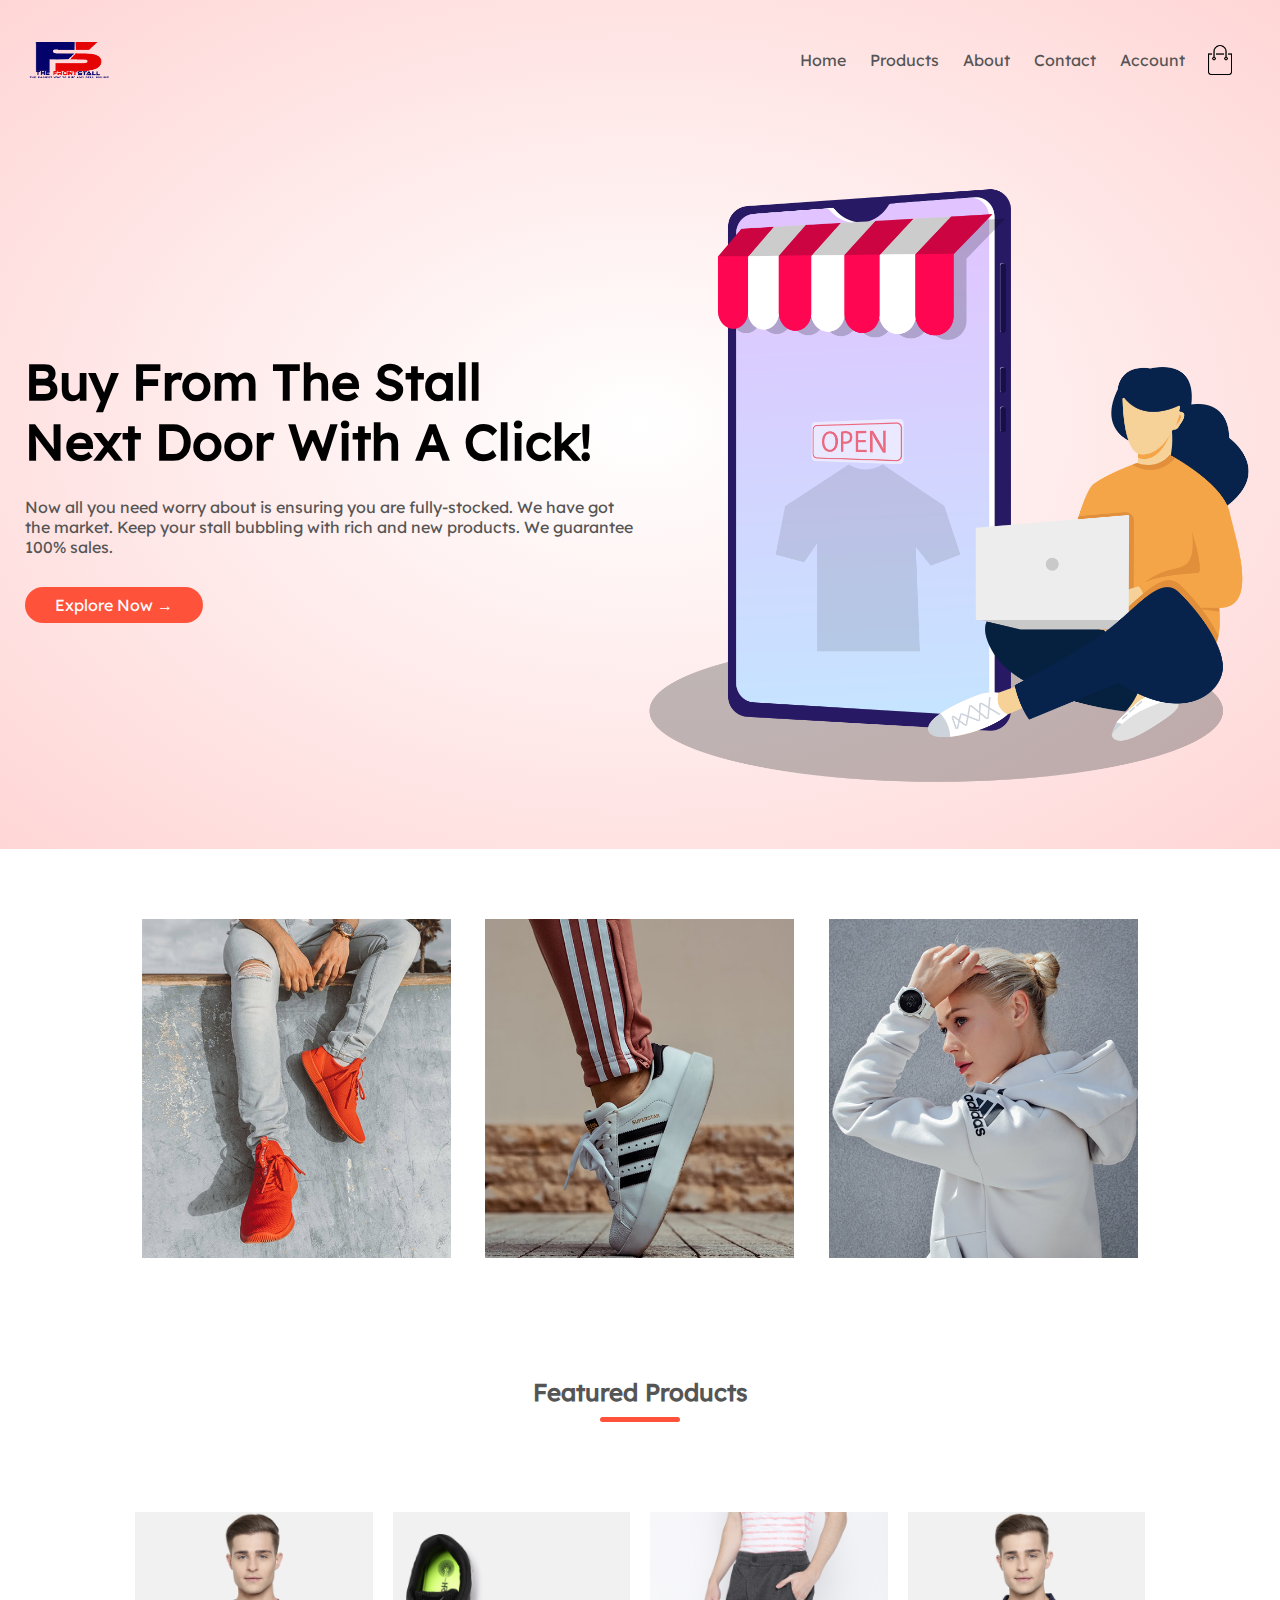
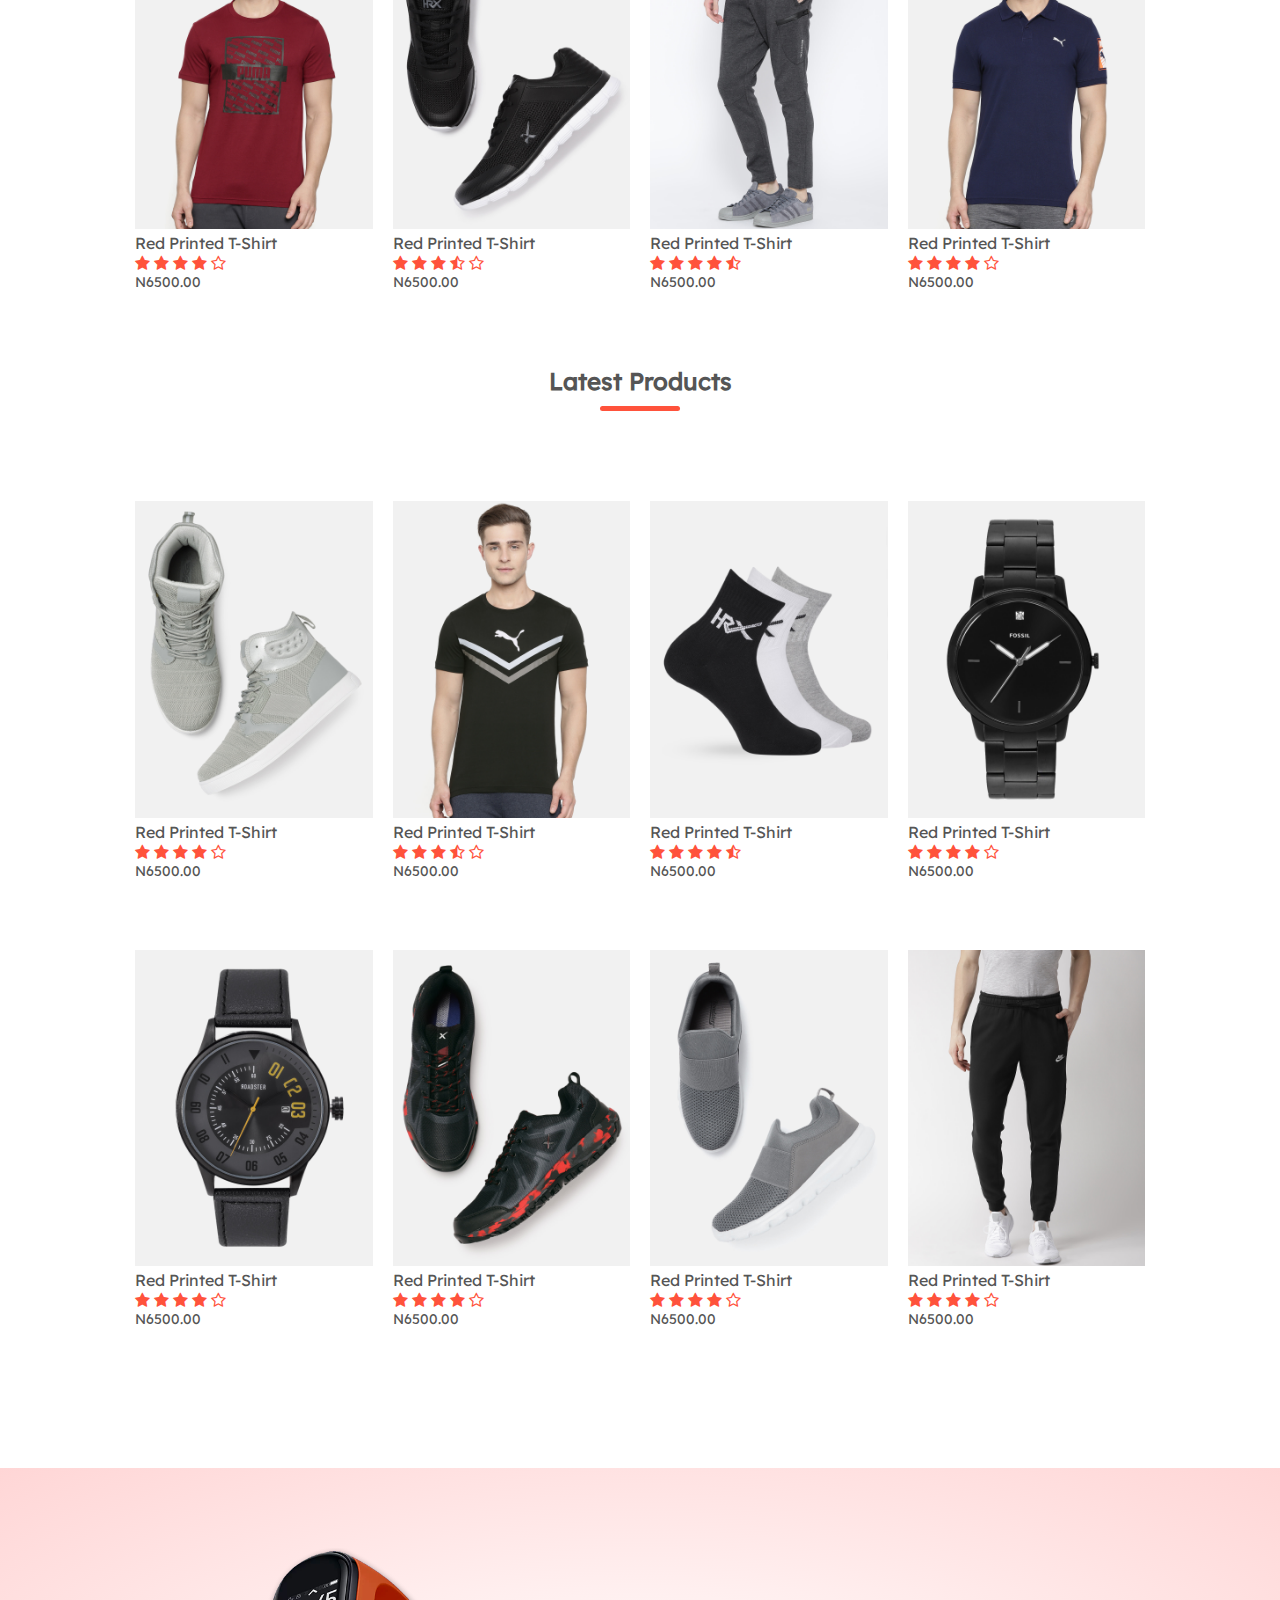
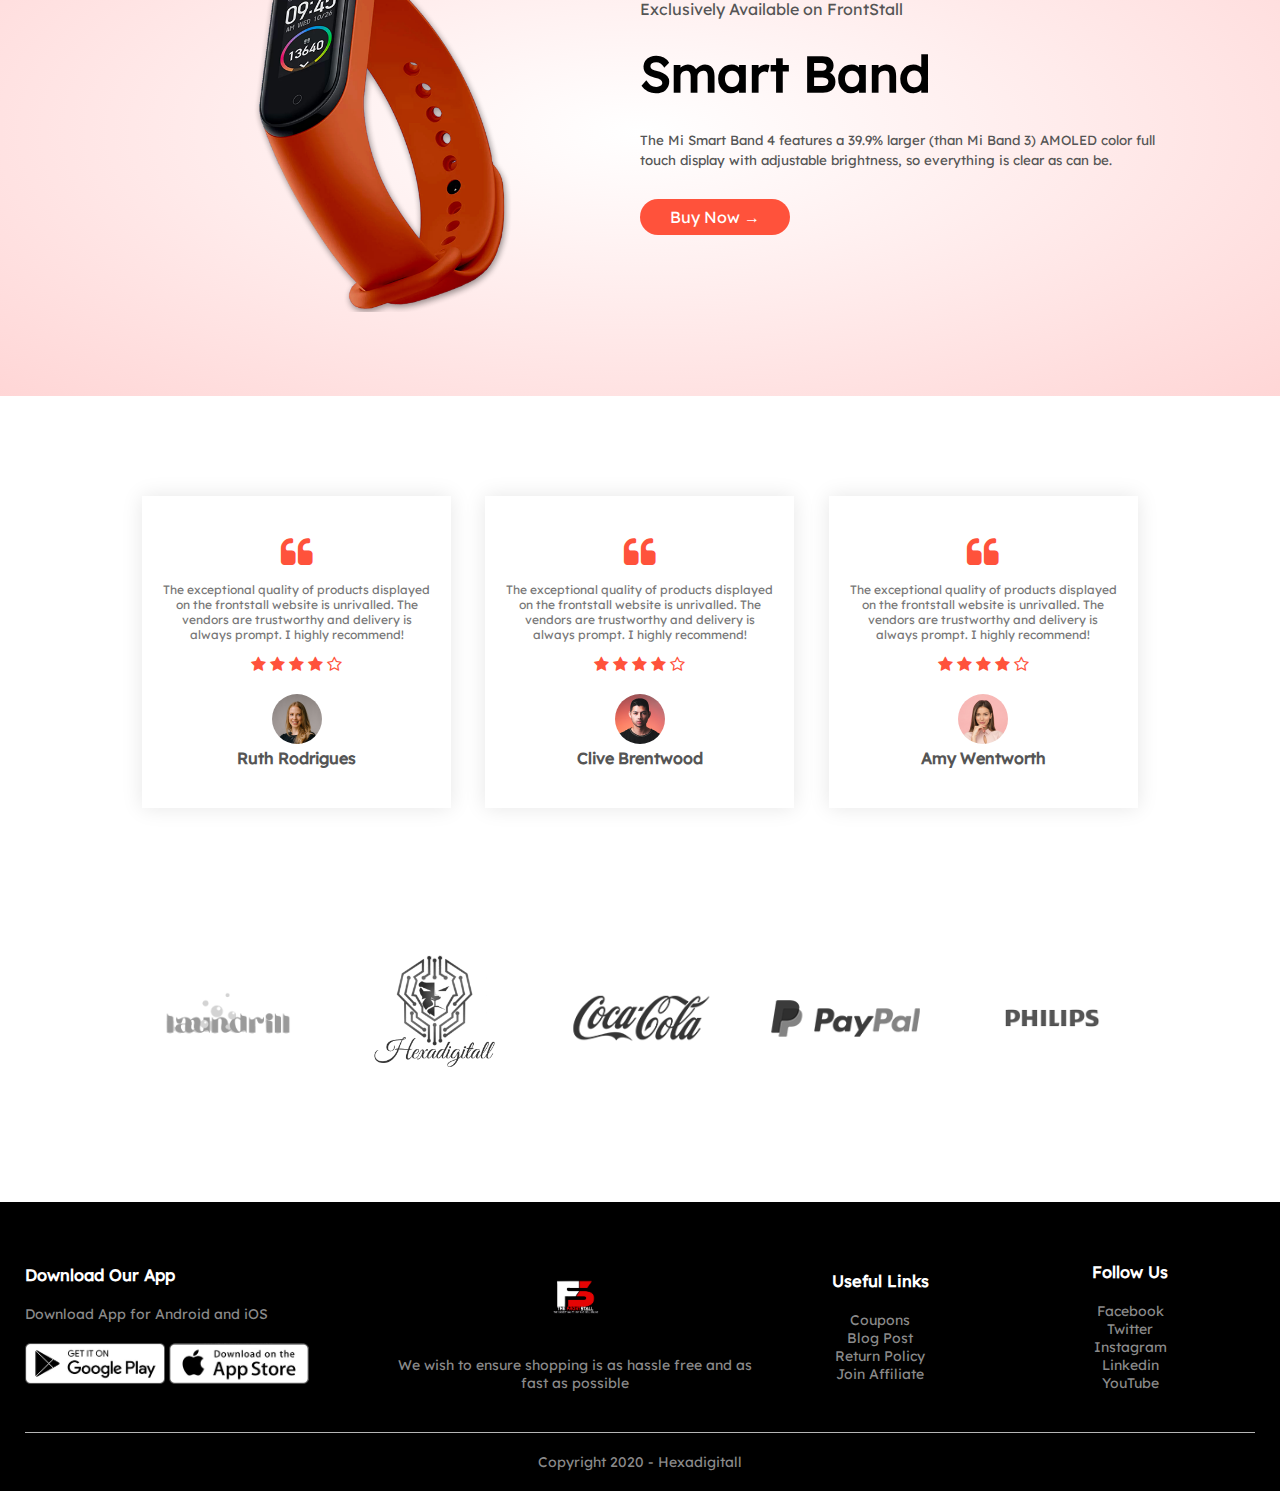
==== index.html @ eb93a9c1 "logo edits" ====
<!DOCTYPE html>
<html lang="en">
    <!-- HEAD -->
<head>
    <!-- TITLE -->
    <meta charset="UTF-8">
    <meta name="keywords" content="ecommerce, local business, sell online, buy and sell online, sell online, register your business, local stores, display your merch, merchandise, thefrontstall, front stall, search for local businesses">
	<meta name="description" content="Ecommmerce Store For Local Businesses">
	<meta name="Hexadigitall" content="FrontStall Site">
    <meta name="viewport" content="width=device-width, initial-scale= 1.0">
    <title>FrontStall | Ecommerce Store For Local Businesses Around You</title>
    <!-- CSS -->
    <!-- FAVICON -->
    <link href="/imgs/fs-blue-logo.png" rel="icon">
    <!-- MAIN STYLESHEET CSS -->
    <link rel="stylesheet" href="css/style.css">
    <!-- GOOGLE FONT CSS -->
    <link rel="stylesheet" href="">
    <!-- FONT-AWESOME CSS -->
    <link href="https://stackpath.bootstrapcdn.com/font-awesome/4.7.0/css/font-awesome.min.css" rel="stylesheet">
    <!-- OWL CAROUSEL CSS -->
    <link rel="stylesheet" href="">
    <!-- END OF CSS -->
</head>
<!-- END OF HEAD -->
<body>
    <!-- NAVIGATION BAR -->
    <div class="header">
        <div class="container">
            <div class="navbar">
                <a class="logo" href="index.html">
                    <!-- WEBSITE LOGO -->
                    <img src="/imgs/fs-blue-logo.png" alt="logo" width="125px">
                </a>
                <nav>
                    <ul id="MenuItems">
                        <li><a href="">Home</a></li>
                        <li><a href="/products.html">Products</a></li>
                        <li><a href="">About</a></li>
                        <li><a href="">Contact</a></li>
                        <li><a href="">Account</a></li>
                    </ul>
                </nav>
                <img src="imgs/cart.png" width="30px" height="30px" alt="">
                <img src="imgs/menu.png" class="menu-icon" onclick="menutoggle()">
            </div>

            <div class="row">
                <div class="col-2">
                    <h1>Buy From The Stall<br> Next Door With A Click!</h1>
                    <p>Now all you need worry about is ensuring you are 
                    fully-stocked. We have got <br> the market. 
                    Keep your stall bubbling with rich and new products. 
                    We guarantee 100% sales.</p>
                    <a href="" class="btn">Explore Now &#8594;</a>
                </div>
                <div class="col-2">
                    <img src="imgs/phone-store_bg.png" alt="">
                </div>
            </div>
            
        </div>
    </div>
   
    <!--------Featured Categories-------->
    <div class="categories">
        <div class="small-container">
            <div class="row">
                <div class="col-3">
                    <img src="imgs/category-1.jpg" alt="">
                </div>
                <div class="col-3">
                    <img src="imgs/category-2.jpg" alt="">
                </div>
                <div class="col-3">
                    <img src="imgs/category-3.jpg" alt="">
                </div>
            </div>
            
        </div>
    </div>
    
<!-----------Featured Products------------->
        <div class="small-container">
            <h2 class="title">Featured Products</h2>
            <div class="row">
                <div class="col-4">
                    <img src="imgs/product-1.jpg" alt="">
                    <h4>Red Printed T-Shirt</h4>
                    <div class="rating">
                        <i class="fa fa-star"></i>
                        <i class="fa fa-star"></i>
                        <i class="fa fa-star"></i>
                        <i class="fa fa-star"></i>
                        <i class="fa fa-star-o"></i>
                    </div>
                    <p>N6500.00</p>
                </div>
                <div class="col-4">
                    <img src="imgs/product-2.jpg" alt="">
                    <h4>Red Printed T-Shirt</h4>
                    <div class="rating">
                        <i class="fa fa-star"></i>
                        <i class="fa fa-star"></i>
                        <i class="fa fa-star"></i>
                        <i class="fa fa-star-half-o"></i>
                        <i class="fa fa-star-o"></i>
                    </div>
                    <p>N6500.00</p>
                </div>
                <div class="col-4">
                    <img src="imgs/product-3.jpg" alt="">
                    <h4>Red Printed T-Shirt</h4>
                    <div class="rating">
                        <i class="fa fa-star"></i>
                        <i class="fa fa-star"></i>
                        <i class="fa fa-star"></i>
                        <i class="fa fa-star"></i>
                        <i class="fa fa-star-half-o"></i>
                    </div>
                    <p>N6500.00</p>                    
                </div>
                <div class="col-4">
                    <img src="imgs/product-4.jpg" alt="">
                    <h4>Red Printed T-Shirt</h4>
                    <div class="rating">
                        <i class="fa fa-star"></i>
                        <i class="fa fa-star"></i>
                        <i class="fa fa-star"></i>
                        <i class="fa fa-star"></i>
                        <i class="fa fa-star-o"></i>
                    </div>
                    <p>N6500.00</p>
                </div>
            </div>
            <h2 class="title">Latest Products</h2>
            <div class="row">
                <div class="col-4">
                    <img src="imgs/product-5.jpg" alt="">
                    <h4>Red Printed T-Shirt</h4>
                    <div class="rating">
                        <i class="fa fa-star"></i>
                        <i class="fa fa-star"></i>
                        <i class="fa fa-star"></i>
                        <i class="fa fa-star"></i>
                        <i class="fa fa-star-o"></i>
                    </div>
                    <p>N6500.00</p>
                </div>
                <div class="col-4">
                    <img src="imgs/product-6.jpg" alt="">
                    <h4>Red Printed T-Shirt</h4>
                    <div class="rating">
                        <i class="fa fa-star"></i>
                        <i class="fa fa-star"></i>
                        <i class="fa fa-star"></i>
                        <i class="fa fa-star-half-o"></i>
                        <i class="fa fa-star-o"></i>
                    </div>
                    <p>N6500.00</p>
                </div>
                <div class="col-4">
                    <img src="imgs/product-7.jpg" alt="">
                    <h4>Red Printed T-Shirt</h4>
                    <div class="rating">
                        <i class="fa fa-star"></i>
                        <i class="fa fa-star"></i>
                        <i class="fa fa-star"></i>
                        <i class="fa fa-star"></i>
                        <i class="fa fa-star-half-o"></i>
                    </div>
                    <p>N6500.00</p>                    
                </div>
                <div class="col-4">
                    <img src="imgs/product-8.jpg" alt="">
                    <h4>Red Printed T-Shirt</h4>
                    <div class="rating">
                        <i class="fa fa-star"></i>
                        <i class="fa fa-star"></i>
                        <i class="fa fa-star"></i>
                        <i class="fa fa-star"></i>
                        <i class="fa fa-star-o"></i>
                    </div>
                    <p>N6500.00</p>
                </div>
                <div class="col-4">
                    <img src="imgs/product-9.jpg" alt="">
                    <h4>Red Printed T-Shirt</h4>
                    <div class="rating">
                        <i class="fa fa-star"></i>
                        <i class="fa fa-star"></i>
                        <i class="fa fa-star"></i>
                        <i class="fa fa-star"></i>
                        <i class="fa fa-star-o"></i>
                    </div>
                    <p>N6500.00</p>
                </div>
                <div class="col-4">
                    <img src="imgs/product-10.jpg" alt="">
                    <h4>Red Printed T-Shirt</h4>
                    <div class="rating">
                        <i class="fa fa-star"></i>
                        <i class="fa fa-star"></i>
                        <i class="fa fa-star"></i>
                        <i class="fa fa-star"></i>
                        <i class="fa fa-star-o"></i>
                    </div>
                    <p>N6500.00</p>
                </div>
                <div class="col-4">
                    <img src="imgs/product-11.jpg" alt="">
                    <h4>Red Printed T-Shirt</h4>
                    <div class="rating">
                        <i class="fa fa-star"></i>
                        <i class="fa fa-star"></i>
                        <i class="fa fa-star"></i>
                        <i class="fa fa-star"></i>
                        <i class="fa fa-star-o"></i>
                    </div>
                    <p>N6500.00</p>
                </div>
                <div class="col-4">
                    <img src="imgs/product-12.jpg" alt="">
                    <h4>Red Printed T-Shirt</h4>
                    <div class="rating">
                        <i class="fa fa-star"></i>
                        <i class="fa fa-star"></i>
                        <i class="fa fa-star"></i>
                        <i class="fa fa-star"></i>
                        <i class="fa fa-star-o"></i>
                    </div>
                    <p>N6500.00</p>
                </div>
            </div>         
        </div>
        <!-----------------Offer----------------->
        <div class="offer">
            <div class="small-container">
                <div class="row">
                    <div class="col-2">
                        <img src="imgs/exclusive.png" alt="" class="offer-img">
                    </div>
                    <div class="col-2">
                        <p>Exclusively Available on FrontStall</p>
                        <h1>Smart Band</h1>
                        <small>
                            The Mi Smart Band 4 features a 39.9% larger 
                            (than Mi Band 3) AMOLED color full touch display with
                            adjustable brightness, so everything is clear as can
                            be.
                        </small>
                        <a href="" class="btn">Buy Now &#8594;</a>
                    </div>
                </div>
            </div>
        </div>

<!-----------------Offer----------------->
        <div class="testimonial">
            <div class="small-container">
                <div class="row">
                    <div class="col-3">
                        <i class="fa fa-quote-left"></i>
                        <p>The exceptional quality of products displayed 
                        on the frontstall website is unrivalled. 
                        The vendors are trustworthy and delivery is always
                        prompt. I highly recommend!
                        </p>
                        <div class="rating">
                            <i class="fa fa-star"></i>
                            <i class="fa fa-star"></i>
                            <i class="fa fa-star"></i>
                            <i class="fa fa-star"></i>
                            <i class="fa fa-star-o"></i>
                        </div>
                        <img src="imgs/user-1.png" alt="">
                        <h3>Ruth Rodrigues</h3>
                    </div>
                    <div class="col-3">
                        <i class="fa fa-quote-left"></i>
                        <p>The exceptional quality of products displayed 
                        on the frontstall website is unrivalled. 
                        The vendors are trustworthy and delivery is always
                        prompt. I highly recommend!
                        </p>
                        <div class="rating">
                            <i class="fa fa-star"></i>
                            <i class="fa fa-star"></i>
                            <i class="fa fa-star"></i>
                            <i class="fa fa-star"></i>
                            <i class="fa fa-star-o"></i>
                        </div>
                        <img src="imgs/user-2.png" alt="">
                        <h3>Clive Brentwood</h3>
                    </div>
                    <div class="col-3">
                        <i class="fa fa-quote-left"></i>
                        <p>The exceptional quality of products displayed 
                        on the frontstall website is unrivalled. 
                        The vendors are trustworthy and delivery is always
                        prompt. I highly recommend!
                        </p>
                        <div class="rating">
                            <i class="fa fa-star"></i>
                            <i class="fa fa-star"></i>
                            <i class="fa fa-star"></i>
                            <i class="fa fa-star"></i>
                            <i class="fa fa-star-o"></i>
                        </div>
                        <img src="imgs/user-3.png" alt="">
                        <h3>Amy Wentworth</h3>
                    </div>
                </div>
            </div>
        </div>

        <!---------------Brands-------------->
        <div class="brands">
            <div class="small-container">
                <div class="row">
                    <div class="col-5">
                        <img src="imgs/logo-laundrill.png" alt="">
                    </div>
                    <div class="col-5">
                        <img src="imgs/logo-hexadigitall.png" alt="">
                    </div>
                    <div class="col-5">
                        <img src="imgs/logo-coca-cola.png" alt="">
                    </div>
                    <div class="col-5">
                        <img src="imgs/logo-paypal.png" alt="">
                    </div>
                    <div class="col-5">
                        <img src="imgs/logo-philips.png" alt="">
                    </div>
                </div>
            </div>
        </div>

        <!---------------Footer-------------->

        <div class="footer">
            <div class="container">
                <div class="row">
                    <div class="footer-col-1">
                        <h3>Download Our App</h3>
                        <p>Download App for Android and iOS</p>
                        <div class="app-logo">
                            <img src="imgs/play-store.png" alt="">
                            <img src="imgs/app-store.png" alt="">
                        </div>
                    </div>
                    <div class="footer-col-2">
                        <img src="imgs/fs-white-new.png" alt="" width="80px">
                        <p>We wish to ensure shopping is as hassle free 
                            and as fast as possible</p>
                    </div>
                    <div class="footer-col-3">
                        <h3>Useful Links</h3>
                        <ul>
                            <li>Coupons</li>
                            <li>Blog Post</li>
                            <li>Return Policy</li>
                            <li>Join Affiliate</li>
                        </ul>                       
                    </div>
                    <div class="footer-col-4">
                        <h3>Follow Us</h3>
                        <ul>
                            <li>Facebook</li>
                            <li>Twitter</li>
                            <li>Instagram</li>
                            <li>Linkedin</li>
                            <li>YouTube</li>
                        </ul>
                    </div>
                </div>
                <hr>
                <p class="copyright">Copyright 2020 - Hexadigitall</p>
            </div>
        </div>

<!-- ---------------js for toggle menu---------->
<script>
    var MenuItems = document.getElementById("MenuItems");

    MenuItems.style.maxHeight ="0px";

    function menutoggle(){
        if(MenuItems.style.maxHeight == "0px")
        {
            MenuItems.style.maxHeight = "200px"
        }
        else
        {
            MenuItems.style.maxHeight = "0px";
        }
    }
</script>

</body>
</html>
---- css/style.css ----
/* fonts */
@import url('../css/fonts.css');

:root{


    /* theme colors */
    --text-gray:#3f4954;
    --text-light:#686666da;
    --bg-color: #0f0f0f;
    --white: #ffffff;
    --midnight: #104f55;
    --text-bluey:#00296b;
    --text-bluey-light:#00509d;

    /* gradient colors*/
    --sky:linear-gradient(120deg, #a1c4fd 0%, #c2e9fb 100%);

    /*theme font-family */
    --Abel: 'Abel', cursive;
    --Anton: 'Anton', cursive;
    --Josefin: 'Josefin', cursive;
    --Lato: 'Lato', cursive;
    --Lexend: 'Lexend', cursive;
    --Livvic: 'Livvic', cursive;
    --Livvic_Italic: 'Livvic Italic', cursive;
    --Poppins: 'Poppins', sans-serif;
}


*{
    margin: 0;
    padding: 0;
    box-sizing: border-box;
}

body{
    font-family: var(--Lexend);
}

.header{
    background: radial-gradient(#fff, #ffd6d6);
}

.header .row{
    margin-top: 10px;
}

.container{
    max-width: 1300px;
    margin: auto;
    padding-left: 25px;
    padding-right: 25px;
}

.navbar{
    display: flex;
    align-items: center;
    padding: 20px;
}

.logo{
    display: flex;
}

.logo img{
    margin-left: -40px;
    height: 80px;
}

nav{
    flex: 1;
    text-align: right;
}

nav ul{
    display: inline-block;
    list-style-type: none;
}

nav ul li{
    display: inline-block;
    margin-right: 20px;
}

a{
    text-decoration: none;
    color: #555;
}

p{
    color: #555;
}

.row{
    display: flex;
    align-items: center;
    flex-wrap: wrap;
    justify-content: space-around;
}

.col-2{
    flex-basis: 50%;
    min-width: 300px;
}

.col-2 h1{
    font-size: 50px;
    line-height: 60px;
    margin: 25px 0;
}

.col-2 img{
    max-width: 100%;
    padding: 50px 0;
}

.btn{
    display: inline-block;
    background: #ff523b;
    color: #fff;
    padding: 8px 30px;
    margin: 30px 0;
    border-radius: 30px;
    transition: background 0.5s;
}

.btn:hover{
    background: #6e3b3b;
}

.categories{
    margin: 70px 0;
}

.col-3{
    flex-basis: 30%;
    min-width: 250px;
    margin-bottom: 30px;
}

.col-3 img{
    width: 100%;
}

.small-container{
    max-width: 1080px;
    margin: auto;
    padding-left: 25px;
    padding-right: 25px;
}

.col-4{
    flex-basis: 25%;
    padding: 10px;
    min-width: 200px;
    margin-bottom: 50px;
    transition: transform 0.5s;
}

.col-4 img{
    width: 100%;
}

.title{
    text-align: center;
    margin: 0 auto 80px;
    position: relative;
    line-height: 60px;
    color: #555;
}

.title::after{
    content: '';
    background: #ff523b;
    width: 80px;
    height: 5px;
    border-radius: 5px;
    position: absolute;
    bottom: 0;
    left: 50%;
    transform: translateX(-50%);
}

h4{
    color: #555;
    font-weight: normal;
}

.col-4 p{
    font-size: 14px;
}

.rating .fa{
    color: #ff523b;
}

.col-4:hover{
    transform: translateY(-5px);
}

/*------offer---------*/
.offer{
    background: radial-gradient(#fff, #ffd6d6);
    margin-top: 80px;
    padding: 30px 0;
}

.col-2 .offer-img{
    padding: 50px;
}

small{
    color: #555;
}

/*-----------testimonial------------*/

.testimonial{
    padding-top: 100px;
}

.testimonial .col-3{
    text-align: center;
    padding: 40px 20px;
    box-shadow: 0 0 20px 0 rgba(0,0,0,0.1);
    cursor: pointer;
    transition: transform 0.5s;
}

.testimonial .col-3 h3{
    font-weight: 600;
    color: #555;
    font-size: 16px;
}

.testimonial .col-3 img{
    width: 50px;
    margin-top: 20px;
    border-radius: 50%;
}

.testimonial .col-3:hover{
    transform: translateY(-10px);
}

.fa.fa-quote-left{
    font-size: 34px;
    color: #ff523b;
}

.col-3 p{
    font-size: 12px;
    margin: 12px 0;
    color: #777;
}


/* ---------------Brands-------------- */

.brands{
    margin: 100px auto;
}

.col-5{
    width: 160px;
}

.col-5 img{
    width: 100%;
    cursor: pointer;
    filter: grayscale(100%);
}

.col-5 img:hover{
    filter: grayscale(0);
}

/* ------------Footer-------------- */

.footer{
    background: #000;
    color: #8a8a8a;
    font-size: 14px;
    padding: 60px 0 20px;
}

.footer p{
    color: #8a8a8a;
}

.footer h3{
    color: #fff;
    margin-bottom: 20px;
}

.footer-col-1, .footer-col-2, .footer-col-3, .footer-col-4{
    min-width: 250px;
    margin-bottom: 20px;
}

.footer-col-1{
    flex-basis: 30%;
}

.footer-col-2{
    flex: 1;
    text-align: center;
}

.footer-col-2 img{
    width: 70px;
    margin-bottom: 20px;
}

.footer-col-3, .footer-col-4{
    flex-basis: 12%;
    text-align: center;
}

ul{
    list-style-type: none;
}

.app-logo{
    margin-top: 20px;
}

.app-logo img{
    width: 140px;
}

.footer hr{
    border: none;
    background: #b5b5b5;
    height: 1px;
    margin: 20px 0;
}

.copyright{
    text-align: center;
}

.menu-icon{
    width: 20px;
    margin-left: 20px;
    display: none;
}

/* -------------all products page ------------ */

.row-2{
    justify-content: space-between;
    margin: 100px auto 50px;
}

select{
    border: 1px solid #ff523b;
    padding: 5px;
    outline: none;
}

.page-btn{
    margin: 0 auto 80px;
}

.page-btn span{
    display: inline-block;
    border: 1px solid #ff523b;
    margin-left: 10px;
    width: 40px;
    height: 40px;
    text-align: center;
    line-height: 40px;
    cursor: pointer;
}

.page-btn span:hover{
    background: #ff523b;
    color: white;
}


/* ----------Media Query for Menu---------- */

@media only screen and (max-width: 800px){
    nav ul{
        position: absolute;
        top: 80px;
        left: 0;
        background: #333;
        width: 100%;
        overflow: hidden;
        transition:max-height 0.5s;
    }

    nav ul li{
        display: block;
        margin-right: 50px;
        margin-top: 10px;
        margin-bottom: 10px;
    }

    nav ul li a{
        color: #fff;
    }

    .menu-icon{
        display: block;
        cursor: pointer;
    }
}

/* ---media query for less than 600--- */

@media only screen and (max-width: 600px){
    .row{
        text-align: center;
    }
    .col-2, .col-3, .col-4{
        flex-basis: 100%;
    }
}
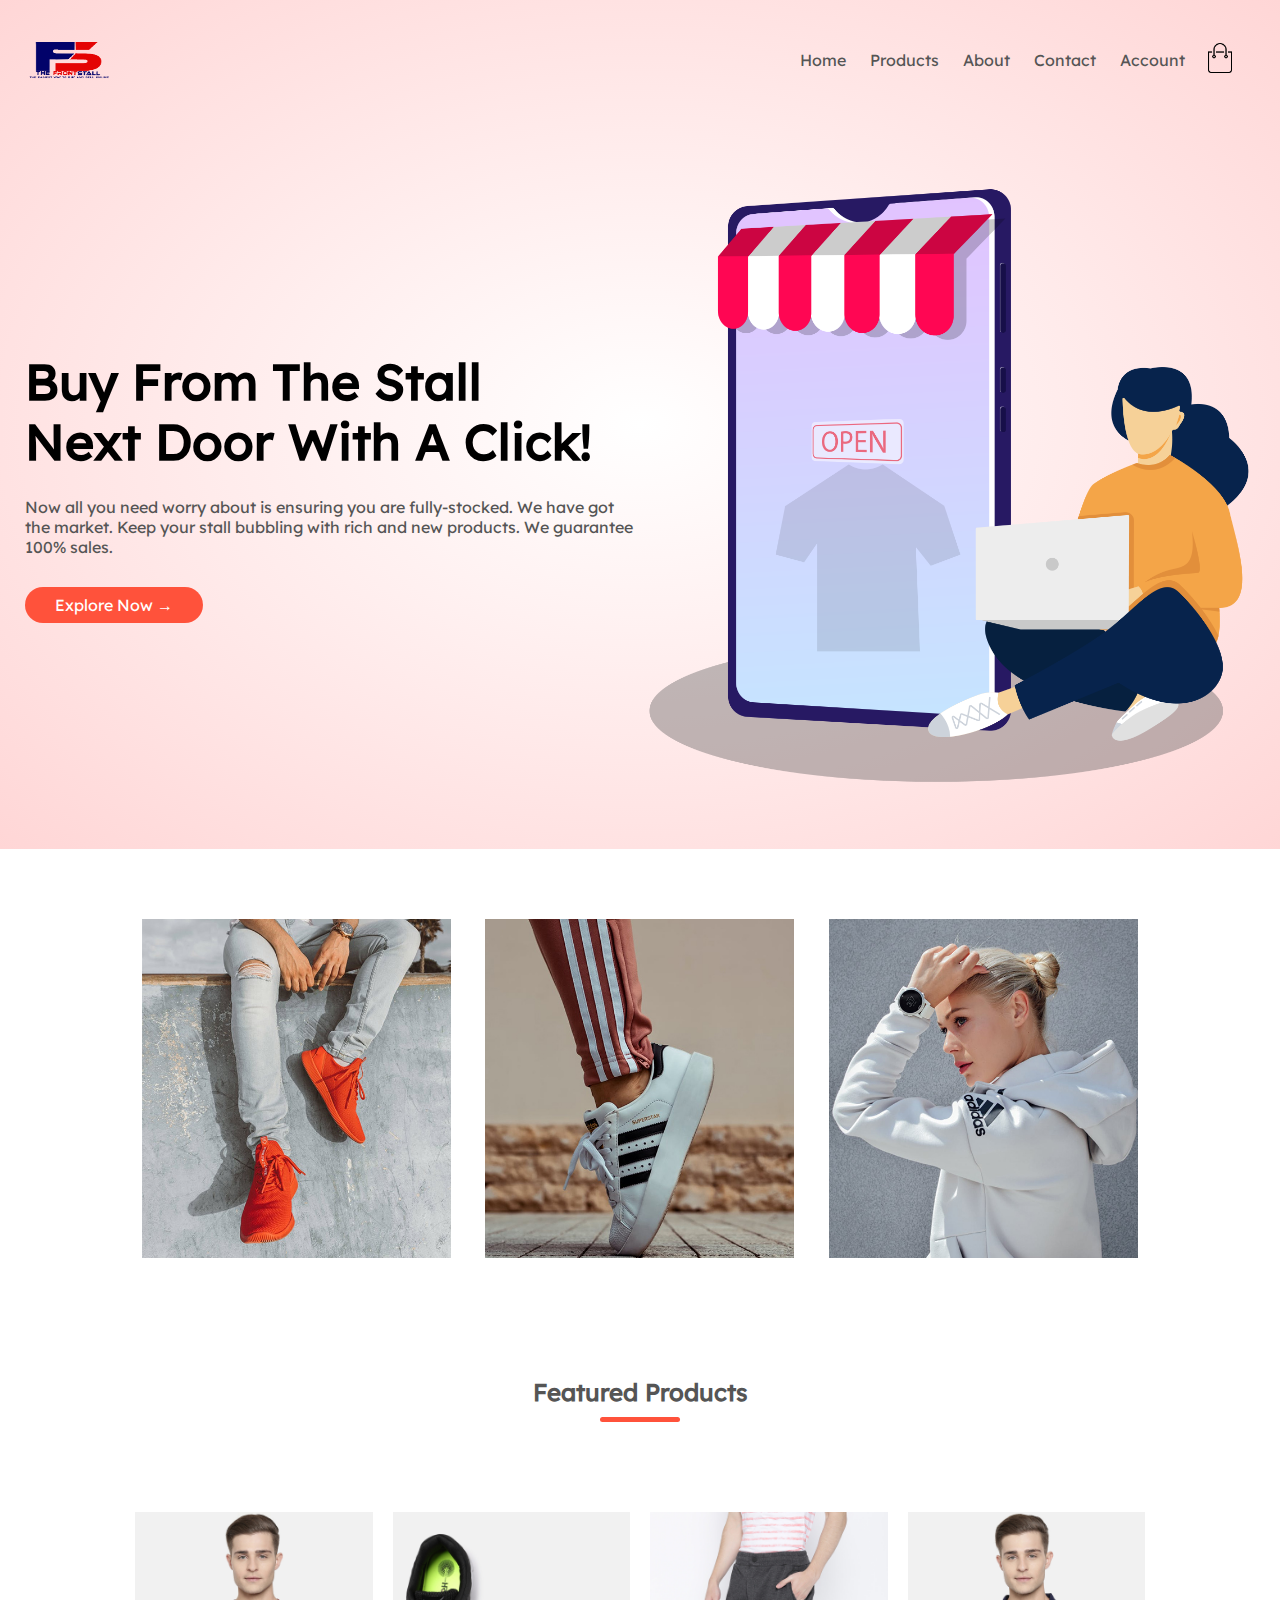
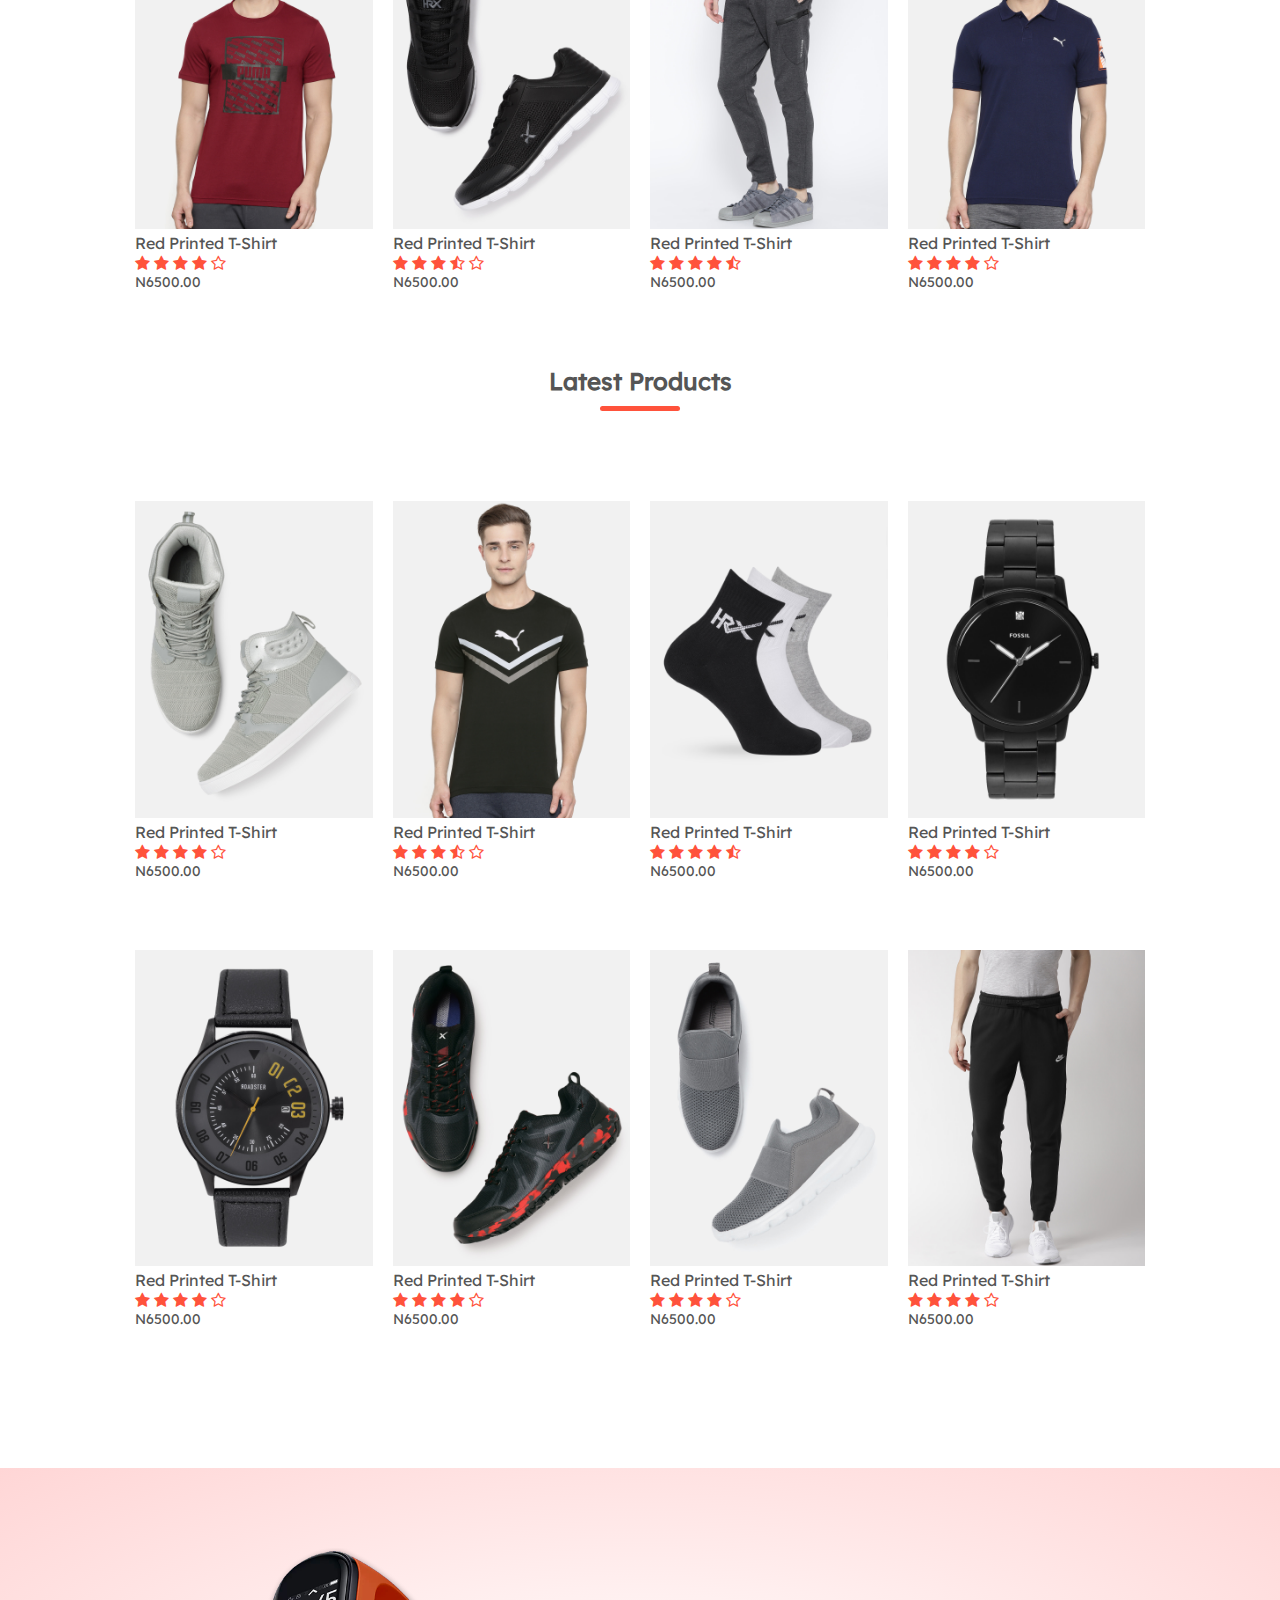
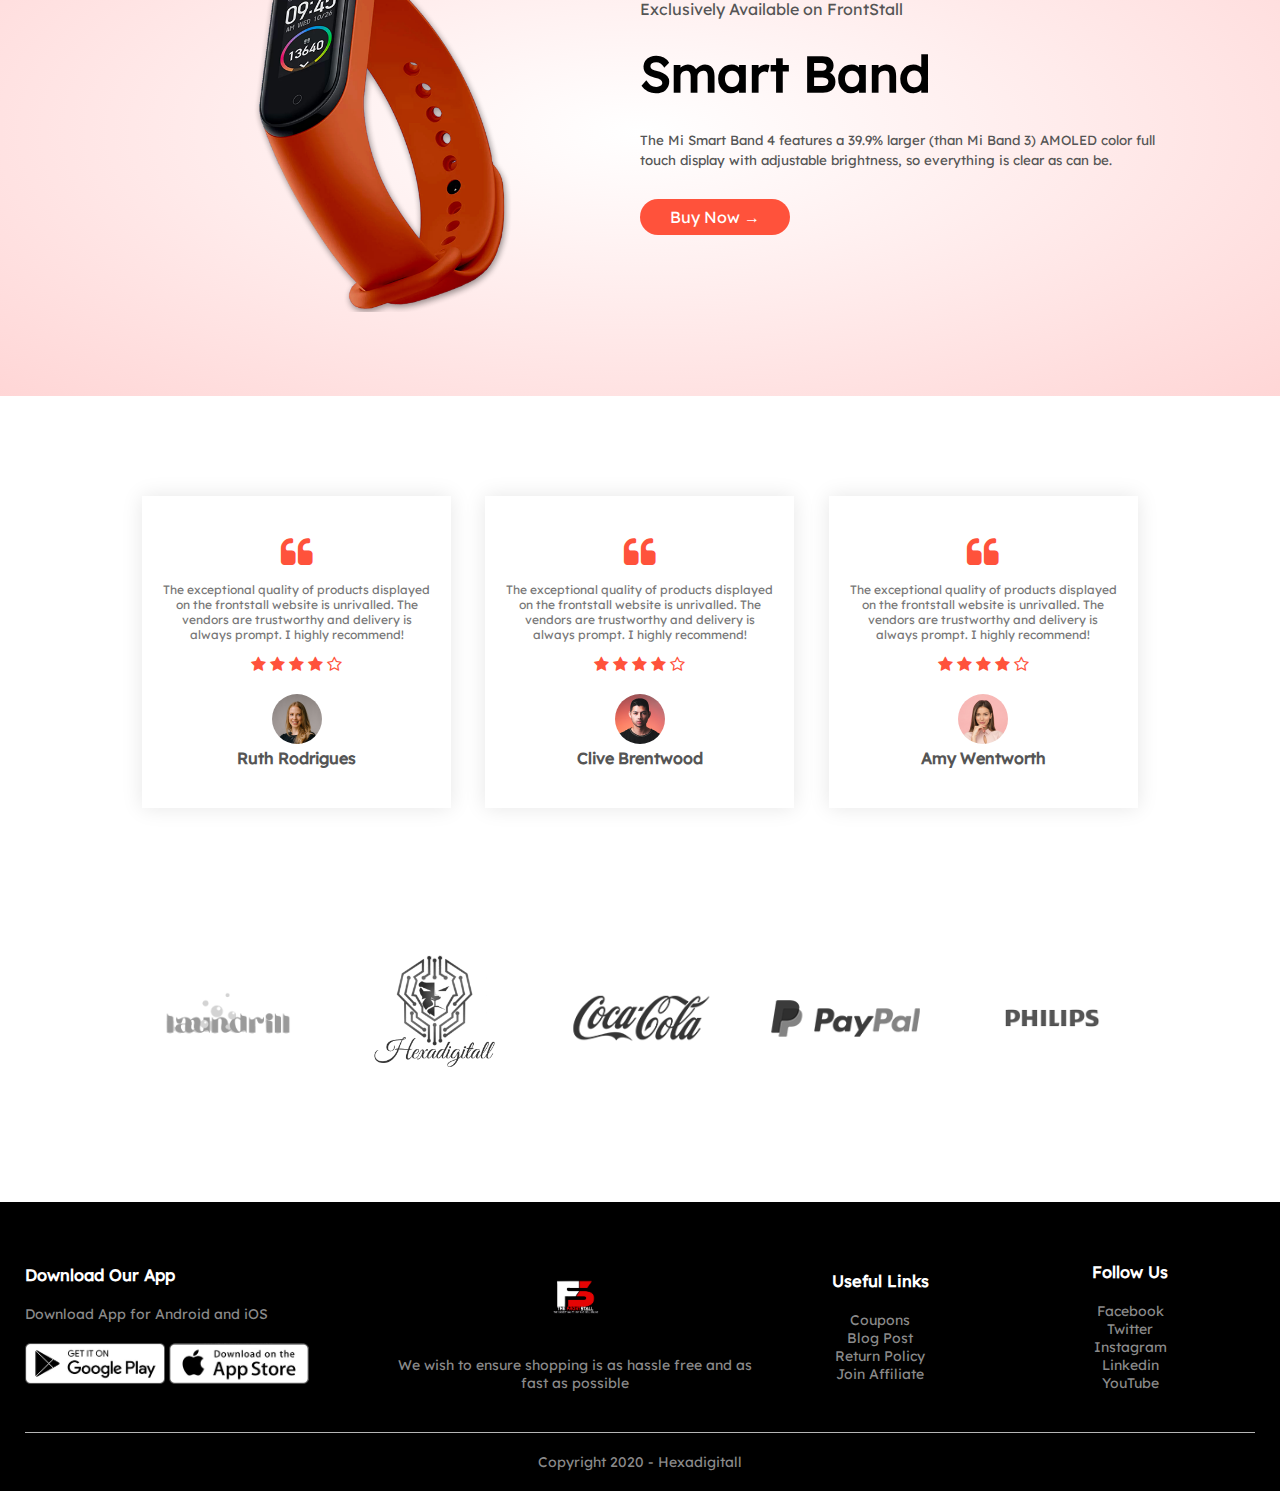
==== commit 249428d2: "added sample cart page and login and register page and links" ====
--- a/index.html
+++ b/index.html
@@ -38,10 +38,12 @@
                         <li><a href="/products.html">Products</a></li>
                         <li><a href="">About</a></li>
                         <li><a href="">Contact</a></li>
-                        <li><a href="">Account</a></li>
+                        <li><a href="/accounts.html">Account</a></li>
                     </ul>
                 </nav>
-                <img src="imgs/cart.png" width="30px" height="30px" alt="">
+                <a href="cart.html">
+                    <img src="imgs/cart.png" width="30px" height="30px" alt="">                    
+                </a>
                 <img src="imgs/menu.png" class="menu-icon" onclick="menutoggle()">
             </div>
 
@@ -85,8 +87,10 @@
             <h2 class="title">Featured Products</h2>
             <div class="row">
                 <div class="col-4">
-                    <img src="imgs/product-1.jpg" alt="">
-                    <h4>Red Printed T-Shirt</h4>
+                    <a href="/products-details.html#print-shirt">
+                        <img src="imgs/product-1.jpg" alt="">
+                        <h4>Red Printed T-Shirt</h4>                    
+                    </a>
                     <div class="rating">
                         <i class="fa fa-star"></i>
                         <i class="fa fa-star"></i>
--- a/css/style.css
+++ b/css/style.css
@@ -380,6 +380,204 @@
     color: white;
 }
 
+/* --------single product details---------- */
+
+.single-product{
+    margin-top: 80px;
+}
+
+.single-product .col-2 img{
+    padding: 0;
+}
+
+.single-product .col-2{
+    padding: 20px;
+}
+
+.single-product h4{
+    margin: 20px 0;
+    font-size: 22px;
+    font-weight: bold;
+}
+
+.single-product select{
+    display: block;
+    padding: 10px;
+    margin-top: 20px;
+}
+
+.single-product input{
+    width: 50px;
+    height: 40px;
+    padding-left: 10px;
+    font-size: 20px;
+    margin-right: 10px;
+    border: 1px solid #ff523b;
+}
+
+input:focus{
+    outline: none;
+}
+
+.single-product .fa{
+    color: #ff523b;
+    margin-left: 10px;
+}
+
+.small-img-row{
+    display: flex;
+    justify-content: space-between;
+}
+
+.small-img-col{
+    flex-basis: 24%;
+    cursor: pointer;
+}
+
+/* --------------cart items details--------------- */
+
+.cart-page{
+    margin: 80px auto;
+}
+
+table{
+    width: 100%;
+    border-collapse: collapse;
+}
+
+.cart-info{
+    display: flex;
+    flex-wrap: wrap;
+}
+
+th{
+    text-align: left;
+    padding: 5px;
+    color: #fff;
+    background: #ff523b;
+    font-weight: normal;
+}
+
+td{
+    padding: 10px 5px;
+}
+
+td input{
+    width: 40px;
+    height: 30px;
+    padding: 5px;
+}
+
+td a{
+    color: #ff523b;
+    font-size: 12px;
+}
+
+td img{
+    width: 80px;
+    height: 80px;
+    margin-right: 10px;
+}
+
+.total-price{
+    display: flex;
+    justify-content: flex-end;
+}
+
+.total-price table{
+    border-top: 3px solid #ff523b;
+    width: 100%;
+    max-width: 400px;
+}
+
+td:last-child{
+    text-align: right;
+}
+
+th:last-child{
+    text-align: right;
+}
+
+/* ---------------accounts page-------------- */
+
+.account-page{
+    padding: 50px 0;
+    background: radial-gradient(#fff, #ffd6d6);    
+}
+
+.form-container{
+    background: #fff;
+    width: 300px;
+    height: 400px;
+    position: relative;
+    text-align: center;
+    padding: 20px 0;
+    margin: auto;
+    box-shadow: 0 0 20px 0 rgba(0,0,0,0.1);
+    overflow: hidden;
+}
+
+.form-container span{
+    font-weight: bold;
+    padding: 0 10px;
+    color: #555;
+    cursor: pointer;
+    width: 100px;
+    display: inline-block;
+}
+
+.form-btn{
+    display: inline-block;
+}
+
+.form-container form{
+    max-width: 300px;
+    padding: 0 20px;
+    position: absolute;
+    top: 130px;
+    transition: transform 1s;
+}
+
+form input{
+    width: 100%;
+    height: 30px;
+    margin: 10px 0;
+    padding: 0 10px;
+    border: 1px solid #ccc;
+}
+
+form .btn{
+    width: 100%;
+    border: none;
+    cursor: pointer;
+    margin: 10px 0;
+}
+
+form .btn:focus{
+    outline: none;
+}
+
+#LoginForm{
+    left: -300px;
+}
+
+#RegForm{
+    left: 0px;
+}
+
+form a {
+    font-size: 12px;
+}
+
+#Indicator{
+    width: 100px;
+    border: none;
+    background: #ff523b;
+    height: 3px;
+    margin-top: 8px;
+    transform: translateX(100px);
+    transition: transform 1s;
+}
 
 /* ----------Media Query for Menu---------- */
 
@@ -420,5 +618,18 @@
     .col-2, .col-3, .col-4{
         flex-basis: 100%;
     }
-}
-
+    .single-product .row{
+        text-align: left;
+    }
+    .single-product .col-2{
+        padding: 20px 0;
+    }
+    .single-product h1{
+        font-size: 26px;
+        line-height: 26px;
+    }
+    .cart-info p{
+        display: none;
+    }
+}
+
